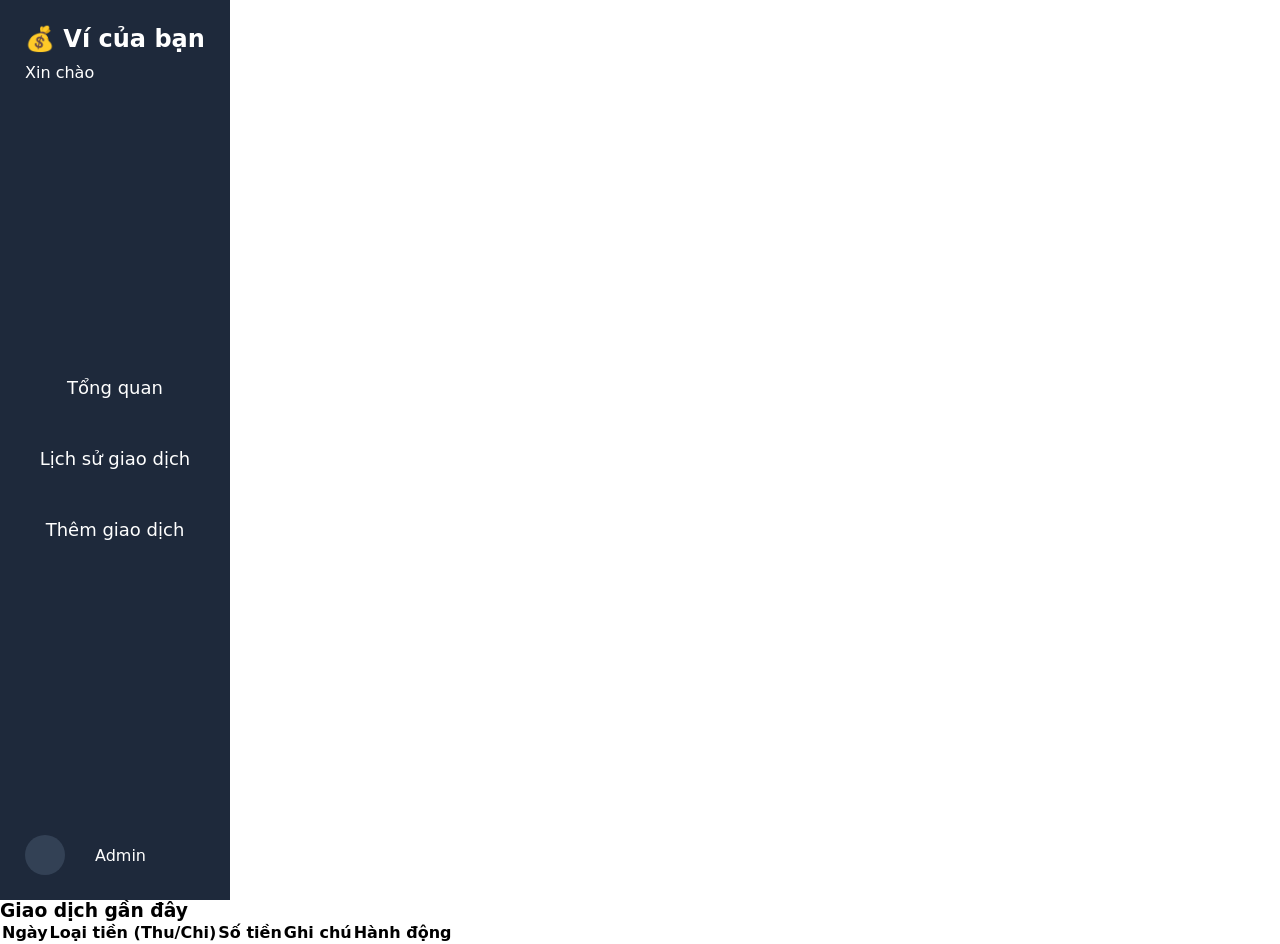
==== history.html @ 2f47dd50 "Tạo trang history" ====
<!DOCTYPE html>
<html lang="en">

<head>
    <meta charset="UTF-8">
    <meta name="viewport" content="width=device-width, initial-scale=1.0">
    <title>Document</title>
    <link rel="stylesheet" href="./assets/css/nav.css">
    <link rel="stylesheet" href="./assets/css/history.css">
</head>

<body>
    <div class="container">
        <nav>
            <div class="title">
                <h2>💰 Ví của bạn</h2>
                <p>Xin chào</p>
            </div>

            <menu>
                <a href="./main.html">Tổng quan</a>
                <a href="./history.html">Lịch sử giao dịch</a>
                <a href="./add.html">Thêm giao dịch</a>
            </menu>

            <div id="account">
                <div id="avatar"></div>
                <p>Admin</p>
            </div>
        </nav>

        <section>
            <h3>Giao dịch gần đây</h3>
            <table>
                <thead>
                    <tr>
                        <th>Ngày</th>
                        <th>Loại tiền (Thu/Chi)</th>
                        <th>Số tiền</th>
                        <th>Ghi chú</th>
                        <th>Hành động</th>
                    </tr>
                </thead>
                <tbody id="transactionList"></tbody>
            </table>
        </section>
    </div>
</body>

</html>
---- assets/css/nav.css ----
* {
    margin: 0;
    padding: 0;
    box-sizing: border-box;
    font-family: "Segoe UI", system-ui, sans-serif;
}

nav {
    display: flex;
    flex-direction: column;
    justify-content: space-between;
    gap: 50px;

    background: #1e293b;
    color: white;
    padding: 25px;
    width: 230px;
    height: 100vh;
}

.title {
    display: flex;
    flex-direction: column;
    gap: 10px;
}

menu {
    display: flex;
    flex-direction: column;
    gap: 30px;
    text-align: center;

    & a {
        text-decoration: none;
        color: white;
        font-size: 18px;
        font-weight: 500;
        padding: 10px;
        border-radius: 5px;

        &:hover {
            background: #334155;
        }
    }
}

#account {
    display: flex;
    flex-direction: row;
    gap: 30px;
    align-items: center;
}

#avatar {
    width: 40px;
    height: 40px;
    background: #334155;
    border-radius: 50%;
}
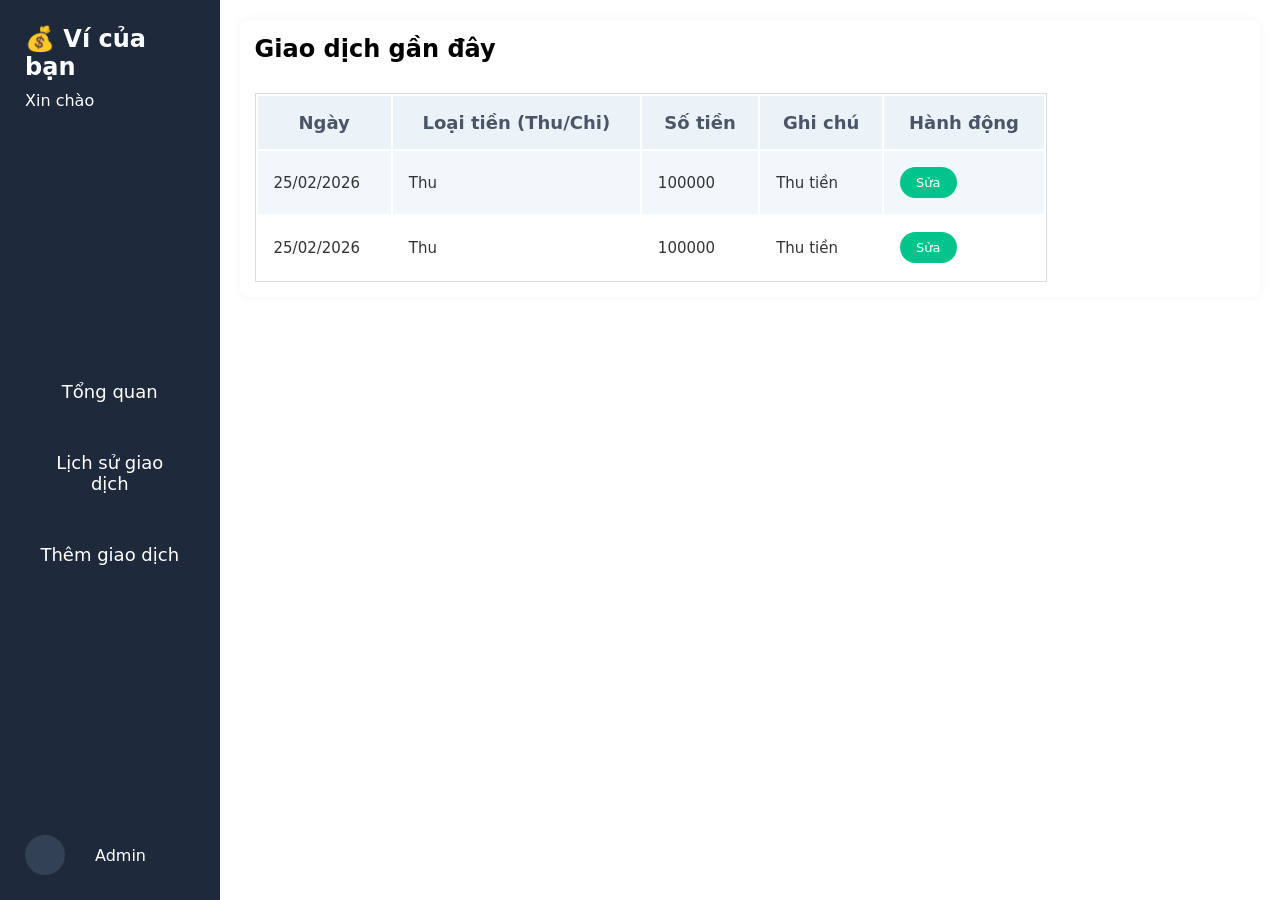
==== commit 6c3f2337: "Thêm css trang history" ====
--- a/history.html
+++ b/history.html
@@ -30,19 +30,37 @@
         </nav>
 
         <section>
-            <h3>Giao dịch gần đây</h3>
-            <table>
-                <thead>
-                    <tr>
-                        <th>Ngày</th>
-                        <th>Loại tiền (Thu/Chi)</th>
-                        <th>Số tiền</th>
-                        <th>Ghi chú</th>
-                        <th>Hành động</th>
-                    </tr>
-                </thead>
-                <tbody id="transactionList"></tbody>
-            </table>
+            <div id="table">
+                <h1 id="table-header">Giao dịch gần đây</h1>
+                <table>
+                    <thead>
+                        <tr>
+                            <th>Ngày</th>
+                            <th>Loại tiền (Thu/Chi)</th>
+                            <th>Số tiền</th>
+                            <th>Ghi chú</th>
+                            <th>Hành động</th>
+                        </tr>
+                    </thead>
+                    <tbody id="transactionList">
+                        <tr>
+                            <td>25/02/2026</td>
+                            <td>Thu</td>
+                            <td>100000</td>
+                            <td>Thu tiền</td>
+                            <td><button class="btn-edit">Sửa</button></td>
+                        </tr>
+
+                        <tr>
+                            <td>25/02/2026</td>
+                            <td>Thu</td>
+                            <td>100000</td>
+                            <td>Thu tiền</td>
+                            <td><button class="btn-edit">Sửa</button></td>
+                        </tr>
+                    </tbody>
+                </table>
+            </div>
         </section>
     </div>
 </body>
--- a/assets/css/nav.css
+++ b/assets/css/nav.css
@@ -14,7 +14,7 @@
     background: #1e293b;
     color: white;
     padding: 25px;
-    width: 230px;
+    width: 20%;
     height: 100vh;
 }
 
--- a/assets/css/history.css
+++ b/assets/css/history.css
@@ -0,0 +1,96 @@
+.container {
+    display: flex;
+    flex-direction: row;
+    justify-content: start;
+}
+
+section {
+    background: white;
+    padding: 20px;
+    font-family: 'Segoe UI', Tahoma, Geneva, Verdana, sans-serif;
+    width: 100%;
+}
+
+#table {
+    display: flex;
+    flex-direction: column;
+    align-items: start;
+    gap: 30px;
+    padding: 15px;
+    background-color: #fff;
+    border-radius: 8px;
+    box-shadow: 0 0 10px rgba(0, 0, 0, 0.05);
+
+    & table {
+        width: 80%;
+        border: 1px solid #ddd;
+        font-family: 'Segoe UI', Tahoma, Geneva, Verdana, sans-serif;
+    }
+
+    & thead tr {
+        background-color: #ecf3f8;
+        color: #4a5568;
+        text-align: center;
+        font-weight: bold;
+        font-size: 25px;
+    }
+}
+
+
+#table th {
+    padding: 16px;
+    font-size: 18px;
+}
+
+#table td {
+    padding: 16px;
+    font-size: 15px;
+    color: #333;
+}
+
+#table tbody tr {
+    background-color: #ffffff;
+}
+
+#table tbody tr:nth-child(odd) {
+    background-color: #f2f7fb;
+}
+
+#table tbody tr:hover {
+    background-color: #e2eef7;
+}
+
+
+/* Style cho các nút Action */
+.btn-edit {
+    background-color: #00c48c;
+    color: white;
+    border: none;
+    padding: 8px 16px;
+    border-radius: 20px;
+    cursor: pointer;
+    font-size: 13px;
+    font-weight: 500;
+    align-items: center;
+    gap: 6px;
+    cursor: pointer;
+    transition: all 0.2s ease;
+}
+
+.btn-edit:hover {
+    background-color: #00b37e;
+    transform: scale(1.2);
+}
+
+/* .btn-delete {
+    background: none;
+    border: none;
+    cursor: pointer;
+    color: #718096;
+    margin-left: 15px;
+    font-size: 16px;
+}
+
+.btn-delete:hover {
+    color: #e53e3e;
+} */
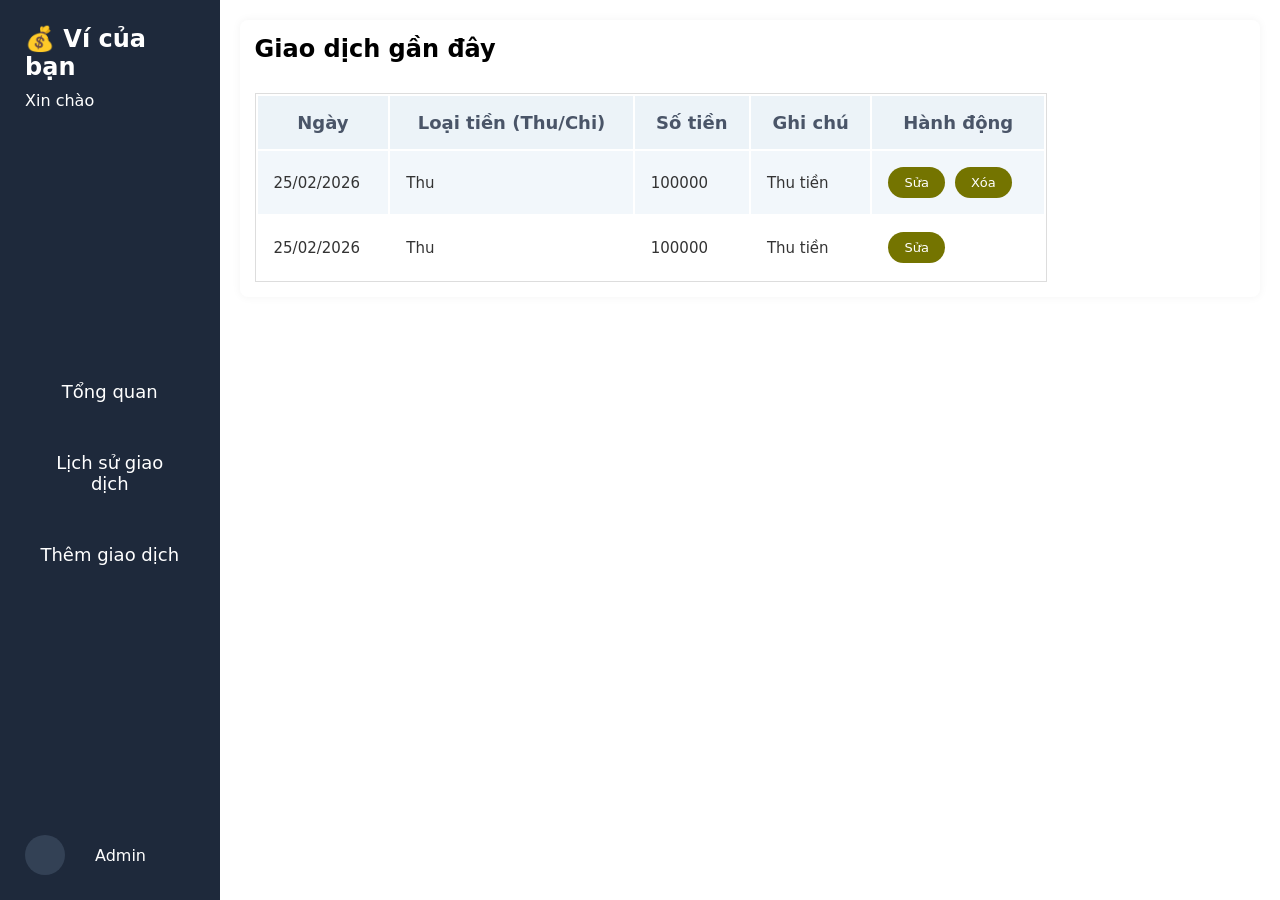
==== commit f235a142: "kết nối logic với js" ====
--- a/history.html
+++ b/history.html
@@ -7,6 +7,7 @@
     <title>Document</title>
     <link rel="stylesheet" href="./assets/css/nav.css">
     <link rel="stylesheet" href="./assets/css/history.css">
+    <script src="./assets/js/history.js" defer></script>
 </head>
 
 <body>
@@ -48,7 +49,10 @@
                             <td>Thu</td>
                             <td>100000</td>
                             <td>Thu tiền</td>
-                            <td><button class="btn-edit">Sửa</button></td>
+                            <td class="btn-action">
+                                <button class="btn-edit">Sửa</button>
+                                <button class="btn-delete">Xóa</button>
+                            </td>
                         </tr>
 
                         <tr>
--- a/assets/css/history.css
+++ b/assets/css/history.css
@@ -62,8 +62,15 @@
 
 
 /* Style cho các nút Action */
-.btn-edit {
-    background-color: #00c48c;
+.btn-action {
+    display: flex;
+    gap: 10px;
+}
+
+.btn-edit,
+.btn-delete {
+    /* display: none; */
+    background-color: rgb(116, 116, 0);
     color: white;
     border: none;
     padding: 8px 16px;
@@ -77,9 +84,10 @@
     transition: all 0.2s ease;
 }
 
-.btn-edit:hover {
-    background-color: #00b37e;
-    transform: scale(1.2);
+.btn-edit:hover,
+.btn-delete:hover {
+    background-color: rgb(116, 116, 0);
+    transform: scale(1.05);
 }
 
 /* .btn-delete {
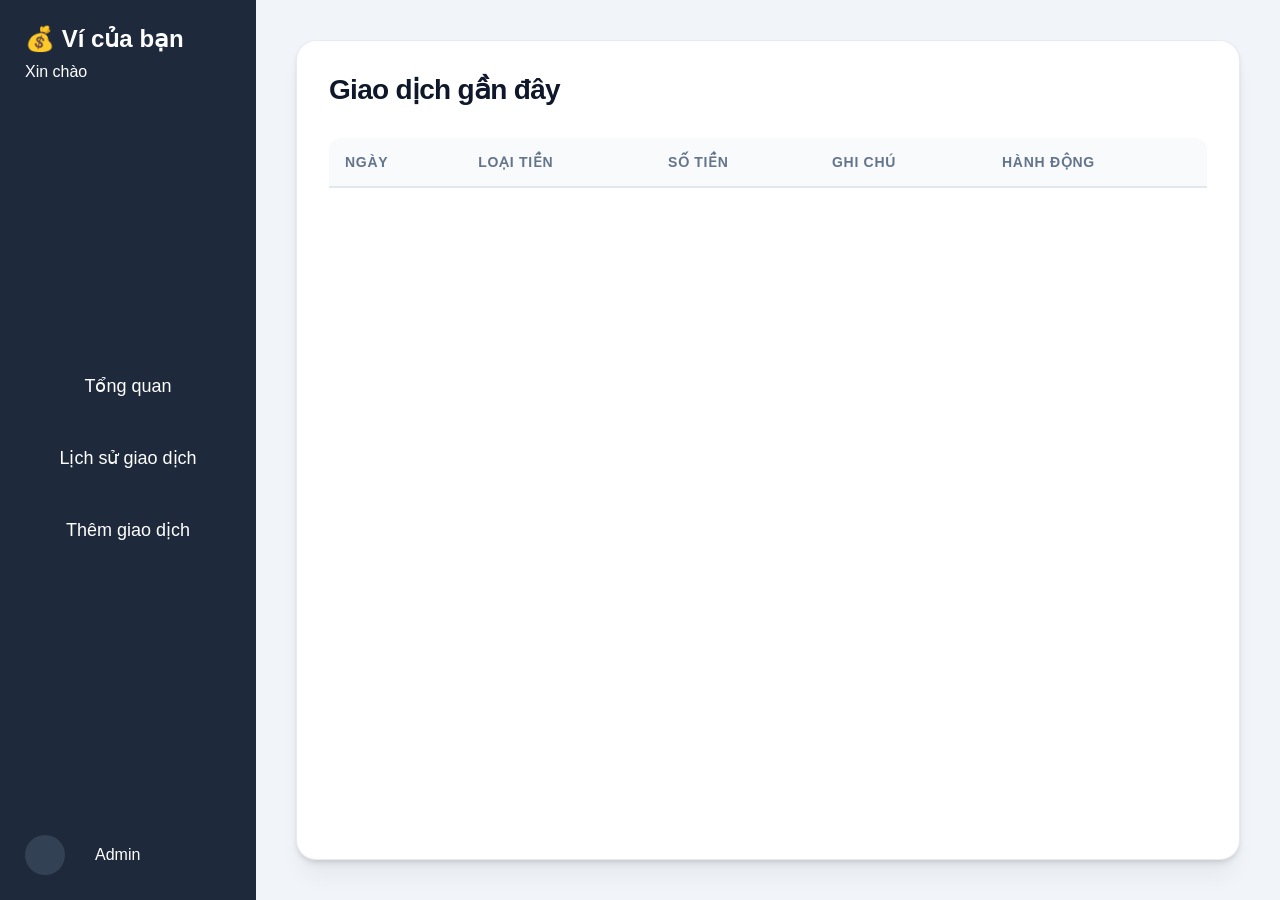
==== commit 105c0bed: "thêm hiệu ứng css" ====
--- a/history.html
+++ b/history.html
@@ -37,7 +37,7 @@
                     <thead>
                         <tr>
                             <th>Ngày</th>
-                            <th>Loại tiền (Thu/Chi)</th>
+                            <th>Loại tiền</th>
                             <th>Số tiền</th>
                             <th>Ghi chú</th>
                             <th>Hành động</th>
@@ -45,22 +45,29 @@
                     </thead>
                     <tbody id="transactionList">
                         <tr>
-                            <td>25/02/2026</td>
-                            <td>Thu</td>
-                            <td>100000</td>
-                            <td>Thu tiền</td>
-                            <td class="btn-action">
-                                <button class="btn-edit">Sửa</button>
-                                <button class="btn-delete">Xóa</button>
+                            <td data-label="Ngày">26/02/2026</td>
+                            <td data-label="Loại tiền"><span class="status-badge status-chi">Chi</span></td>
+                            <td data-label="Số tiền">50.000 VNĐ</td>
+                            <td data-label="Ghi chú">Ăn sáng sáng nay</td>
+                            <td data-label="Hành động">
+                                <div class="btn-action-group">
+                                    <button class="btn-edit">Sửa</button>
+                                    <button class="btn-delete">Xóa</button>
+                                </div>
                             </td>
                         </tr>
 
                         <tr>
-                            <td>25/02/2026</td>
-                            <td>Thu</td>
-                            <td>100000</td>
-                            <td>Thu tiền</td>
-                            <td><button class="btn-edit">Sửa</button></td>
+                            <td data-label="Ngày">25/02/2026</td>
+                            <td data-label="Loại tiền"><span class="status-badge status-thu">Thu</span></td>
+                            <td data-label="Số tiền">100.000 VNĐ</td>
+                            <td data-label="Ghi chú">Lương tháng 2</td>
+                            <td data-label="Hành động">
+                                <div class="btn-action-group">
+                                    <button class="btn-edit">Sửa</button>
+                                    <button class="btn-delete">Xóa</button>
+                                </div>
+                            </td>
                         </tr>
                     </tbody>
                 </table>
--- a/assets/css/history.css
+++ b/assets/css/history.css
@@ -1,104 +1,197 @@
+/* thiết kế chũ và thiết lập */
+* {
+    margin: 0;
+    padding: 0;
+    box-sizing: border-box;
+    font-family: 'Inter', -apple-system, BlinkMacSystemFont, "Segoe UI", Roboto, sans-serif;
+}
+
 .container {
     display: flex;
-    flex-direction: row;
-    justify-content: start;
+    background: #f1f5f9;
+    min-height: 100vh;
 }
 
 section {
-    background: white;
-    padding: 20px;
-    font-family: 'Segoe UI', Tahoma, Geneva, Verdana, sans-serif;
-    width: 100%;
+    flex: 1;
+    padding: 2.5rem;
+    display: flex;
+    justify-content: center;
+    background: transparent;
+    animation: fadeIn 0.6s cubic-bezier(0.22, 1, 0.36, 1);
+}
+
+@keyframes fadeIn {
+    from {
+        opacity: 0;
+        transform: translateY(10px);
+    }
+
+    to {
+        opacity: 1;
+        transform: translateY(0);
+    }
 }
 
 #table {
-    display: flex;
-    flex-direction: column;
-    align-items: start;
-    gap: 30px;
-    padding: 15px;
-    background-color: #fff;
-    border-radius: 8px;
-    box-shadow: 0 0 10px rgba(0, 0, 0, 0.05);
-
-    & table {
-        width: 80%;
-        border: 1px solid #ddd;
-        font-family: 'Segoe UI', Tahoma, Geneva, Verdana, sans-serif;
-    }
-
-    & thead tr {
-        background-color: #ecf3f8;
-        color: #4a5568;
-        text-align: center;
-        font-weight: bold;
-        font-size: 25px;
-    }
+    width: 100%;
+    max-width: 1000px;
+    background: #ffffff;
+    padding: 2rem;
+    border-radius: 20px;
+    box-shadow:
+        0 4px 6px -1px rgba(0, 0, 0, 0.1),
+        0 2px 4px -1px rgba(0, 0, 0, 0.06),
+        0 20px 25px -5px rgba(0, 0, 0, 0.05);
+    border: 1px solid rgba(226, 232, 240, 0.8);
 }
 
-
-#table th {
-    padding: 16px;
-    font-size: 18px;
+#table-header {
+    font-size: 1.75rem;
+    font-weight: 800;
+    color: #0f172a;
+    margin-bottom: 2rem;
+    letter-spacing: -0.025em;
 }
 
-#table td {
-    padding: 16px;
-    font-size: 15px;
-    color: #333;
+table {
+    width: 100%;
+    border-collapse: separate;
+    border-spacing: 0;
 }
 
-#table tbody tr {
-    background-color: #ffffff;
+thead th {
+    background: #f8fafc;
+    padding: 1rem;
+    text-align: left;
+    font-size: 0.875rem;
+    font-weight: 700;
+    color: #64748b;
+    text-transform: uppercase;
+    letter-spacing: 0.05em;
+    border-bottom: 2px solid #e2e8f0;
 }
 
-#table tbody tr:nth-child(odd) {
-    background-color: #f2f7fb;
+thead th:first-child {
+    border-top-left-radius: 12px;
 }
 
-#table tbody tr:hover {
-    background-color: #e2eef7;
+thead th:last-child {
+    border-top-right-radius: 12px;
 }
 
+tbody td {
+    padding: 1.25rem 1rem;
+    font-size: 0.95rem;
+    color: #334155;
+    border-bottom: 1px solid #f1f5f9;
+    vertical-align: middle;
+}
 
-/* Style cho các nút Action */
-.btn-action {
+tbody tr {
+    transition: background 0.2s ease;
+}
+
+tbody tr:hover {
+    background: #f8fafc;
+}
+
+tbody tr:last-child td {
+    border-bottom: none;
+}
+
+/* trạng thái */
+.status-badge {
+    padding: 0.35rem 0.75rem;
+    border-radius: 9999px;
+    font-size: 0.75rem;
+    font-weight: 700;
+}
+
+.status-thu {
+    background: #dcfce7;
+    color: #166534;
+}
+
+.status-chi {
+    background: #fee2e2;
+    color: #991b1b;
+}
+
+/* nút hàng động */
+.btn-action-group {
     display: flex;
-    gap: 10px;
+    gap: 0.75rem;
 }
 
 .btn-edit,
 .btn-delete {
-    /* display: none; */
-    background-color: rgb(116, 116, 0);
-    color: white;
+    padding: 0.5rem 1rem;
+    border-radius: 10px;
+    font-size: 0.875rem;
+    font-weight: 600;
+    cursor: pointer;
+    transition: all 0.2s cubic-bezier(0.4, 0, 0.2, 1);
     border: none;
-    padding: 8px 16px;
-    border-radius: 20px;
-    cursor: pointer;
-    font-size: 13px;
-    font-weight: 500;
-    align-items: center;
-    gap: 6px;
-    cursor: pointer;
-    transition: all 0.2s ease;
 }
 
-.btn-edit:hover,
-.btn-delete:hover {
-    background-color: rgb(116, 116, 0);
-    transform: scale(1.05);
+.btn-edit {
+    background: #eff6ff;
+    color: #2563eb;
 }
 
-/* .btn-delete {
-    background: none;
-    border: none;
-    cursor: pointer;
-    color: #718096;
-    margin-left: 15px;
-    font-size: 16px;
+.btn-edit:hover {
+    background: #2563eb;
+    color: #ffffff;
+    box-shadow: 0 4px 12px rgba(37, 99, 235, 0.25);
+    transform: translateY(-1px);
+}
+
+.btn-delete {
+    background: #fff1f2;
+    color: #e11d48;
 }
 
 .btn-delete:hover {
-    color: #e53e3e;
-} */+    background: #e11d48;
+    color: #ffffff;
+    box-shadow: 0 4px 12px rgba(225, 29, 72, 0.25);
+    transform: translateY(-1px);
+}
+
+/* điều chỉnh đáp ứng */
+@media (max-width: 1024px) {
+    .container {
+        flex-direction: column;
+    }
+
+    section {
+        padding: 1.5rem;
+    }
+}
+
+@media (max-width: 640px) {
+    #table {
+        padding: 1rem;
+        border-radius: 12px;
+    }
+
+    thead {
+        display: none;
+    }
+
+    tbody td {
+        display: block;
+        text-align: right;
+        padding-left: 50%;
+        position: relative;
+    }
+
+    tbody td::before {
+        content: attr(data-label);
+        position: absolute;
+        left: 1rem;
+        font-weight: 700;
+        color: #64748b;
+    }
+}
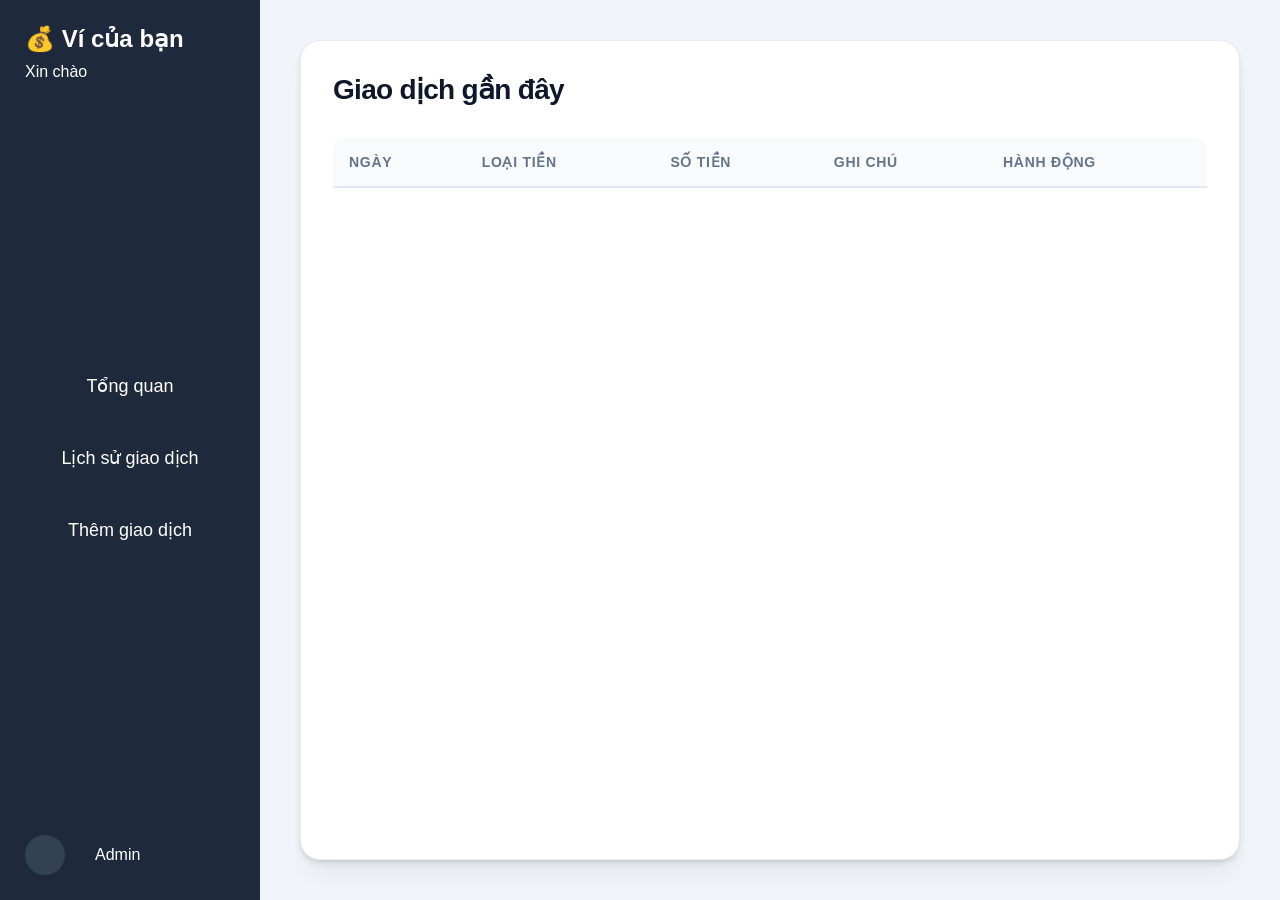
==== commit 22ff2267: "thay đổi title tab" ====
--- a/history.html
+++ b/history.html
@@ -4,7 +4,7 @@
 <head>
     <meta charset="UTF-8">
     <meta name="viewport" content="width=device-width, initial-scale=1.0">
-    <title>Document</title>
+    <title>📋 Lịch sử giao dịch</title>
     <link rel="stylesheet" href="./assets/css/nav.css">
     <link rel="stylesheet" href="./assets/css/history.css">
     <script src="./assets/js/history.js" defer></script>
--- a/assets/css/nav.css
+++ b/assets/css/nav.css
@@ -14,8 +14,13 @@
     background: #1e293b;
     color: white;
     padding: 25px;
-    width: 20%;
+    width: 260px;
+    /* chiều rộng cố định để đảm bảo tính nhất thống */
+    flex-shrink: 0;
+    /* ngăn chặn bị đè */
     height: 100vh;
+    position: sticky;
+    top: 0;
 }
 
 .title {
@@ -56,4 +61,53 @@
     height: 40px;
     background: #334155;
     border-radius: 50%;
+}
+
+@media (max-width: 768px) {
+    .container {
+        flex-direction: column;
+    }
+
+    nav {
+        width: 100%;
+        height: auto;
+        flex-direction: row;
+        align-items: center;
+        padding: 1rem;
+        gap: 1rem;
+        z-index: 50;
+    }
+
+    .title p {
+        display: none;
+    }
+
+    .title h2 {
+        font-size: 1.25rem;
+    }
+
+    menu {
+        flex-direction: row;
+        gap: 0.5rem;
+        flex: 1;
+        justify-content: center;
+    }
+
+    menu a {
+        font-size: 0.9rem;
+        padding: 0.5rem 0.75rem;
+    }
+
+    #account {
+        gap: 0;
+    }
+
+    #account p {
+        display: none;
+    }
+
+    #avatar {
+        width: 32px;
+        height: 32px;
+    }
 }
--- a/assets/css/history.css
+++ b/assets/css/history.css
@@ -18,20 +18,8 @@
     display: flex;
     justify-content: center;
     background: transparent;
-    animation: fadeIn 0.6s cubic-bezier(0.22, 1, 0.36, 1);
-}
-
-@keyframes fadeIn {
-    from {
-        opacity: 0;
-        transform: translateY(10px);
-    }
-
-    to {
-        opacity: 1;
-        transform: translateY(0);
-    }
-}
+}
+
 
 #table {
     width: 100%;
@@ -100,12 +88,13 @@
     border-bottom: none;
 }
 
-/* trạng thái */
 .status-badge {
-    padding: 0.35rem 0.75rem;
-    border-radius: 9999px;
-    font-size: 0.75rem;
-    font-weight: 700;
+    padding: 0.5rem 1rem;
+    border-radius: 10px;
+    font-size: 0.875rem;
+    font-weight: 600;
+    border: none;
+    text-align: center;
 }
 
 .status-thu {
@@ -159,39 +148,68 @@
     transform: translateY(-1px);
 }
 
-/* điều chỉnh đáp ứng */
-@media (max-width: 1024px) {
-    .container {
-        flex-direction: column;
-    }
-
+/* responsive table */
+@media (max-width: 768px) {
     section {
-        padding: 1.5rem;
-    }
-}
-
-@media (max-width: 640px) {
+        padding: 1rem;
+    }
+
     #table {
-        padding: 1rem;
+        padding: 1.5rem 1rem;
+    }
+
+    #table-header {
+        font-size: 1.5rem;
+        margin-bottom: 1.5rem;
+    }
+
+    table,
+    thead,
+    tbody,
+    th,
+    td,
+    tr {
+        display: block;
+    }
+
+    thead tr {
+        display: none;
+    }
+
+    tbody tr {
+        margin-bottom: 1rem;
+        border: 1px solid #e2e8f0;
         border-radius: 12px;
-    }
-
-    thead {
-        display: none;
+        box-shadow: 0 2px 4px rgba(0, 0, 0, 0.05);
+        background: #ffffff;
     }
 
     tbody td {
-        display: block;
+        display: flex;
+        justify-content: space-between;
+        align-items: center;
+        padding: 0.75rem 1rem;
+        border-bottom: 1px solid #f1f5f9;
         text-align: right;
-        padding-left: 50%;
-        position: relative;
     }
 
     tbody td::before {
         content: attr(data-label);
-        position: absolute;
-        left: 1rem;
-        font-weight: 700;
+        font-weight: 600;
         color: #64748b;
+        text-transform: uppercase;
+        font-size: 0.8rem;
+        text-align: left;
+        margin-right: 1rem;
+    }
+
+    tbody td:last-child {
+        border-bottom: none;
+        padding-bottom: 1rem;
+    }
+
+    .btn-action-group {
+        justify-content: flex-end;
+        width: 100%;
     }
 }
